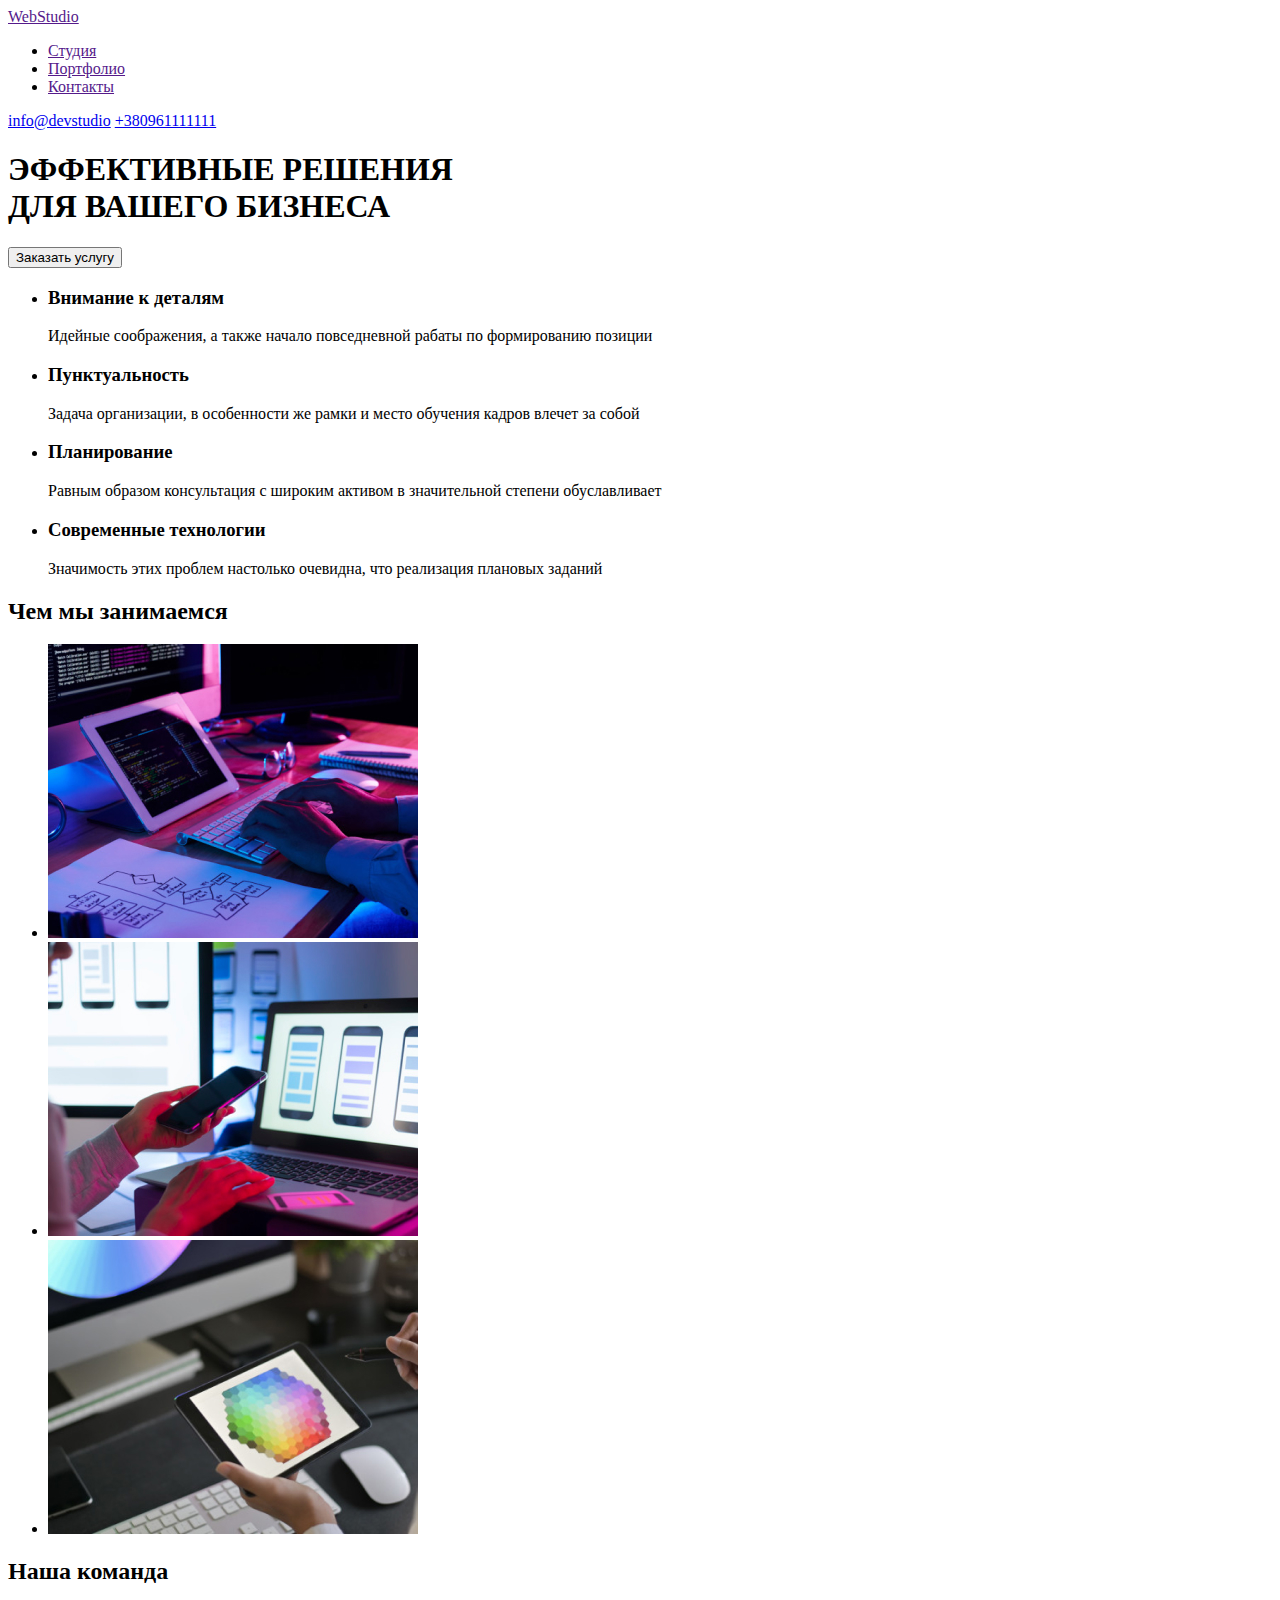
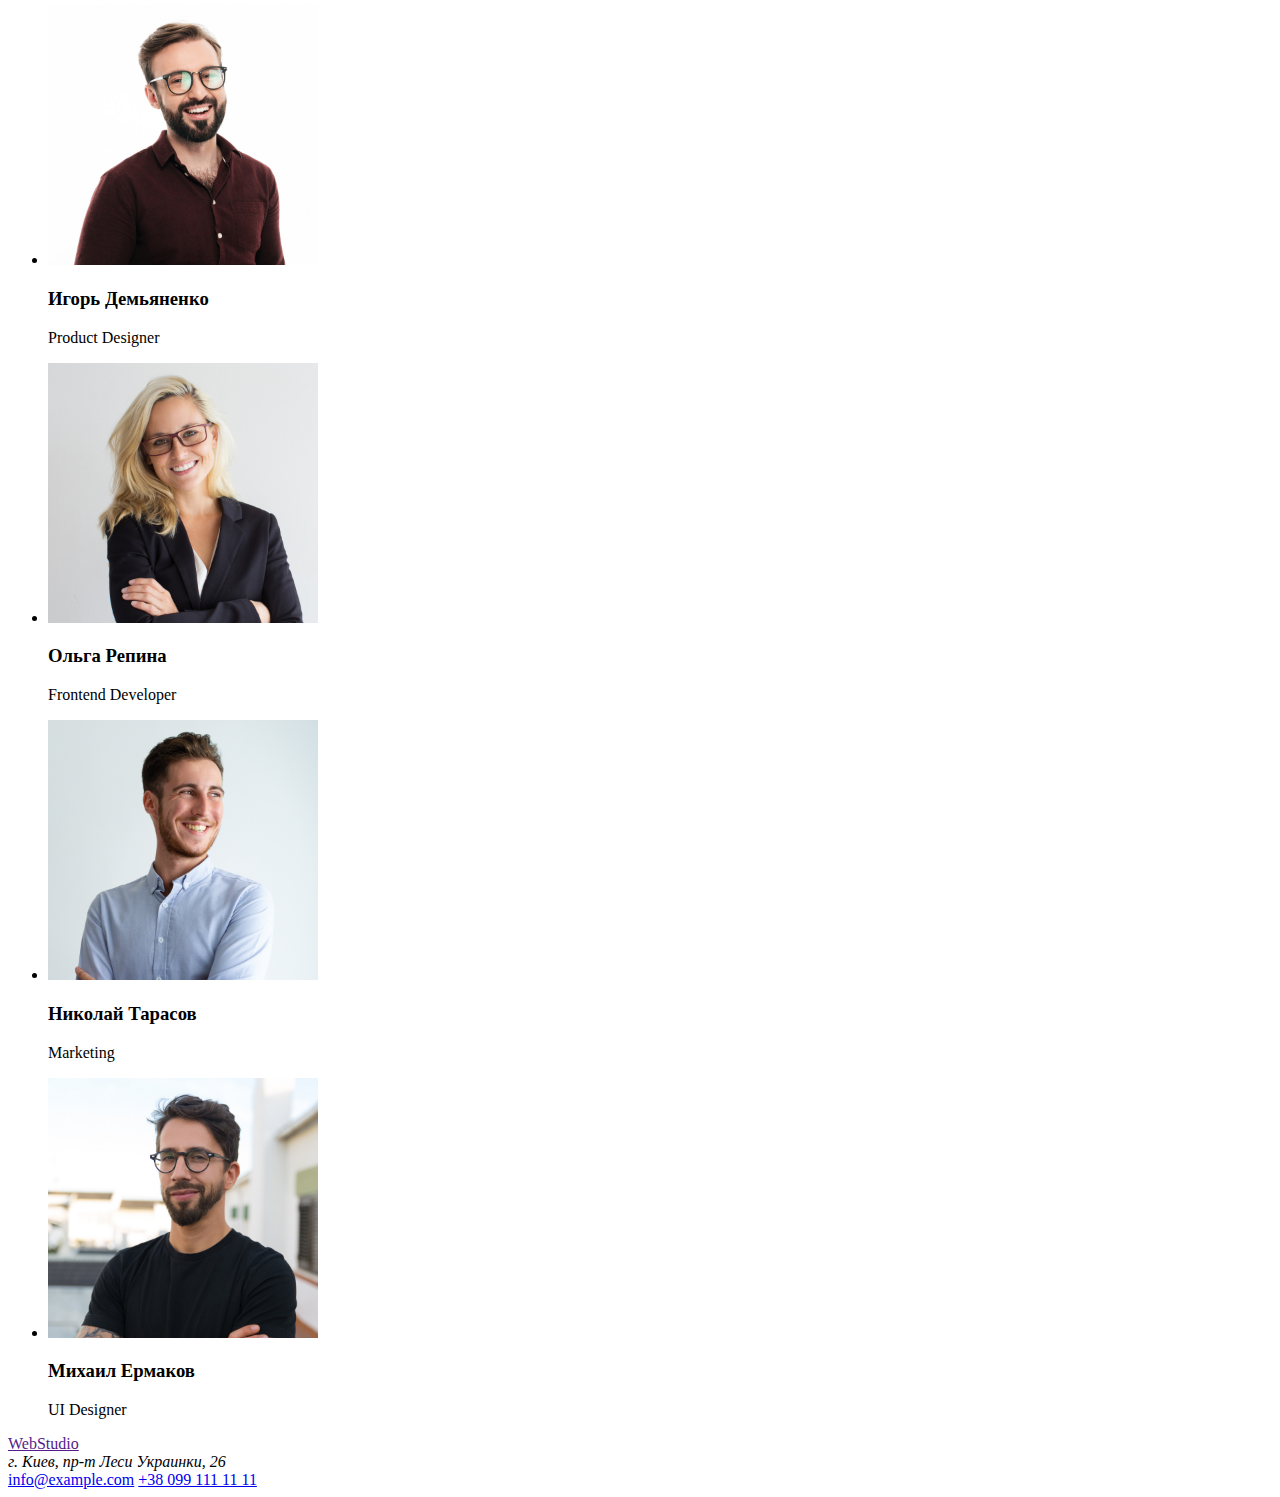
==== index.html @ e99a3330 "Стартовые файлы" ====
<!DOCTYPE html>
<html lang="ru">
<head>
    <meta charset="UTF-8">
    <meta http-equiv="X-UA-Compatible" content="IE=edge">
    <meta name="viewport" content="width=device-width, initial-scale=1.0">
    <title>Document</title>
</head>
<body>
    <header>
            <nav>
                <a href="">WebStudio</a>
                <ul>
                    <li><a href="">Студия</a></li>
                    <li><a href="">Портфолио</a></li>
                    <li><a href="">Контакты</a></li>
                </ul>
            </nav>
            <div><a href="mailto:info@devstudio.com">info@devstudio</a>
                <a href="tel:+380961111111">+380961111111</a></div>
        </header>
        <main>
        <div>
            <section>
                <h1>ЭФФЕКТИВНЫЕ РЕШЕНИЯ <br />ДЛЯ ВАШЕГО БИЗНЕСА</h1>
                <button type="button">Заказать услугу</button>
            </section>
        </div>
     <section>
         <h2 hidden>Наши преимущества</h2> 
            <ul>
                <li>
                    <h3>Внимание к деталям</h3>
                    <p>Идейные соображения, а также начало повседневной рабаты по формированию позиции</p>
                </li>
                <li>
                    <h3>Пунктуальность</h3>
                    <p>Задача организации, в особенности же рамки и место обучения кадров влечет за собой</p>
                </li>
                <li>
                    <h3>Планирование</h3>
                    <p>Равным образом консультация с широким активом в значительной степени обуславливает</p>
                </li>
                <li>
                    <h3>Современные технологии</h3>
                    <p>Значимость этих проблем настолько очевидна, что реализация плановых заданий</p>
                </li>
            </ul>
        </section>
            <section>
                <h2>Чем мы занимаемся</h2>
                <ul>
                    <li>
                <img src="./images/box1.jpg" alt="Программист изображений работает за столом в офисе" width="370"
                    height="294" />
                    </li>
                    <li>
                <img src="./images/box2.jpg"
                    alt="Веб-дизайнеры пользовательского интерфейса разрабатывают приложения для смартфонов, команда разработчиков работает над интерфейсом мобильных телефонов"
                    width="370" height="294" />
                    </li>
                    <li>
                <img src="./images/box3.jpg" alt="Креативный художник веб-дизайна с рабочим графическим планшетом для выбора цвета"
                    width="370" height="294" />
                    </li>
                    </ul>
            </section>
            <section>
                <h2>Наша команда</h2>
                <ul>
                    <li>
                    <img src="./images/team_card1.jpg" alt="Дизайнер" width="270" height="260" />
                    <h3>Игорь Демьяненко</h3>
                    <p lang="en">Product Designer</p>
                    </li>
                    <li>         
                    <img src="./images/team_card2.jpg" alt="Фронтенд-разработчик" width="270" height="260" />
                   <h3>Ольга Репина</h3>
                   <p lang="en">Frontend Developer</p>
                    </li>
                    <li>
                    <img src="./images/team_card3.jpg" alt="Маркетинг" width="270" height="260" />
                   <h3>Николай Тарасов</h3>
                    <p lang="en">Marketing</p>
                    </li>
                    <li>
                   <img src="./images/team_card4.jpg" alt="Веб-дизайнеры" width="270" height="260" />
                    <h3>Михаил Ермаков</h3>
                    <p lang="en">UI Designer</p>
                    </li>
                  </ul>
            </section>
        </main>
        <footer>
            <a href="">WebStudio</a>
            <address>г. Киев, пр-т Леси Украинки, 26 </address>
           <div>
            <a href="info@example.com">info@example.com</a>
             <a href="tel:+3809911111111">+38 099 111 11 11</a></div>
        </footer>
    </body>
    
    </html>
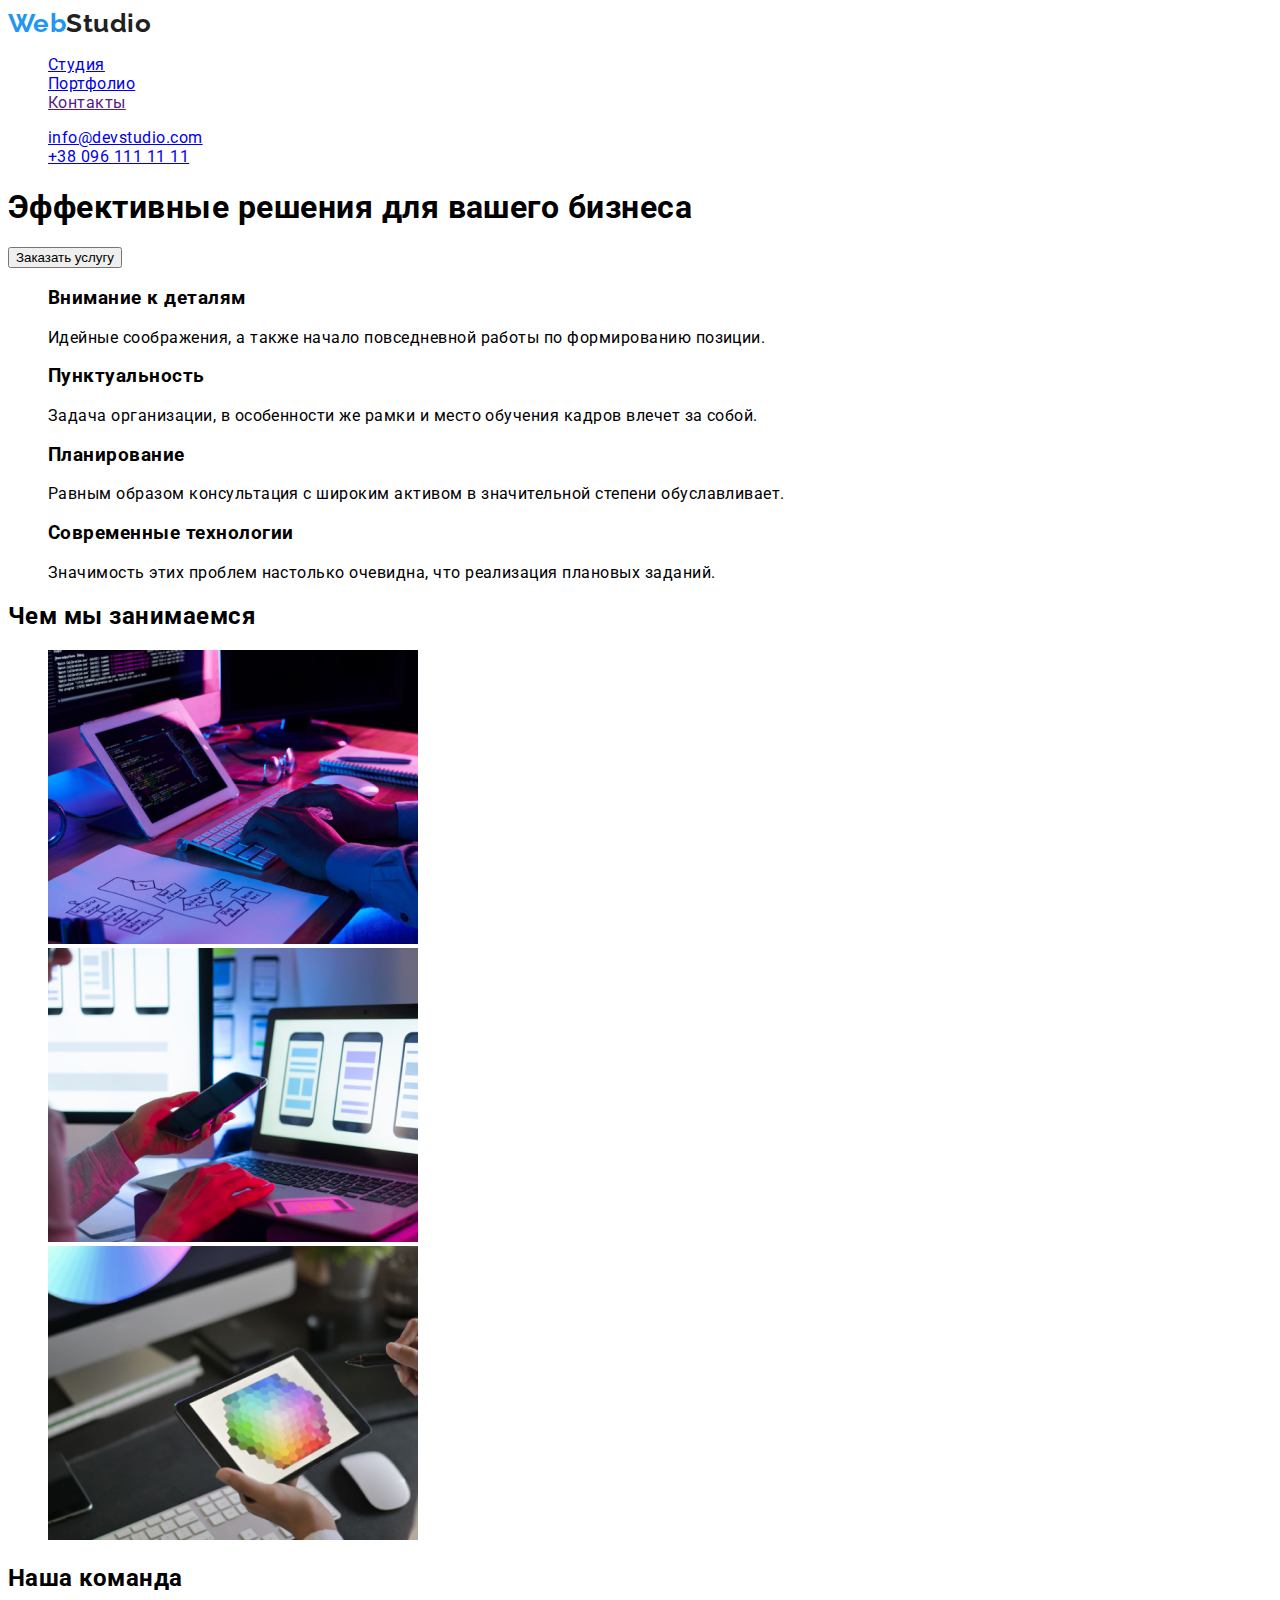
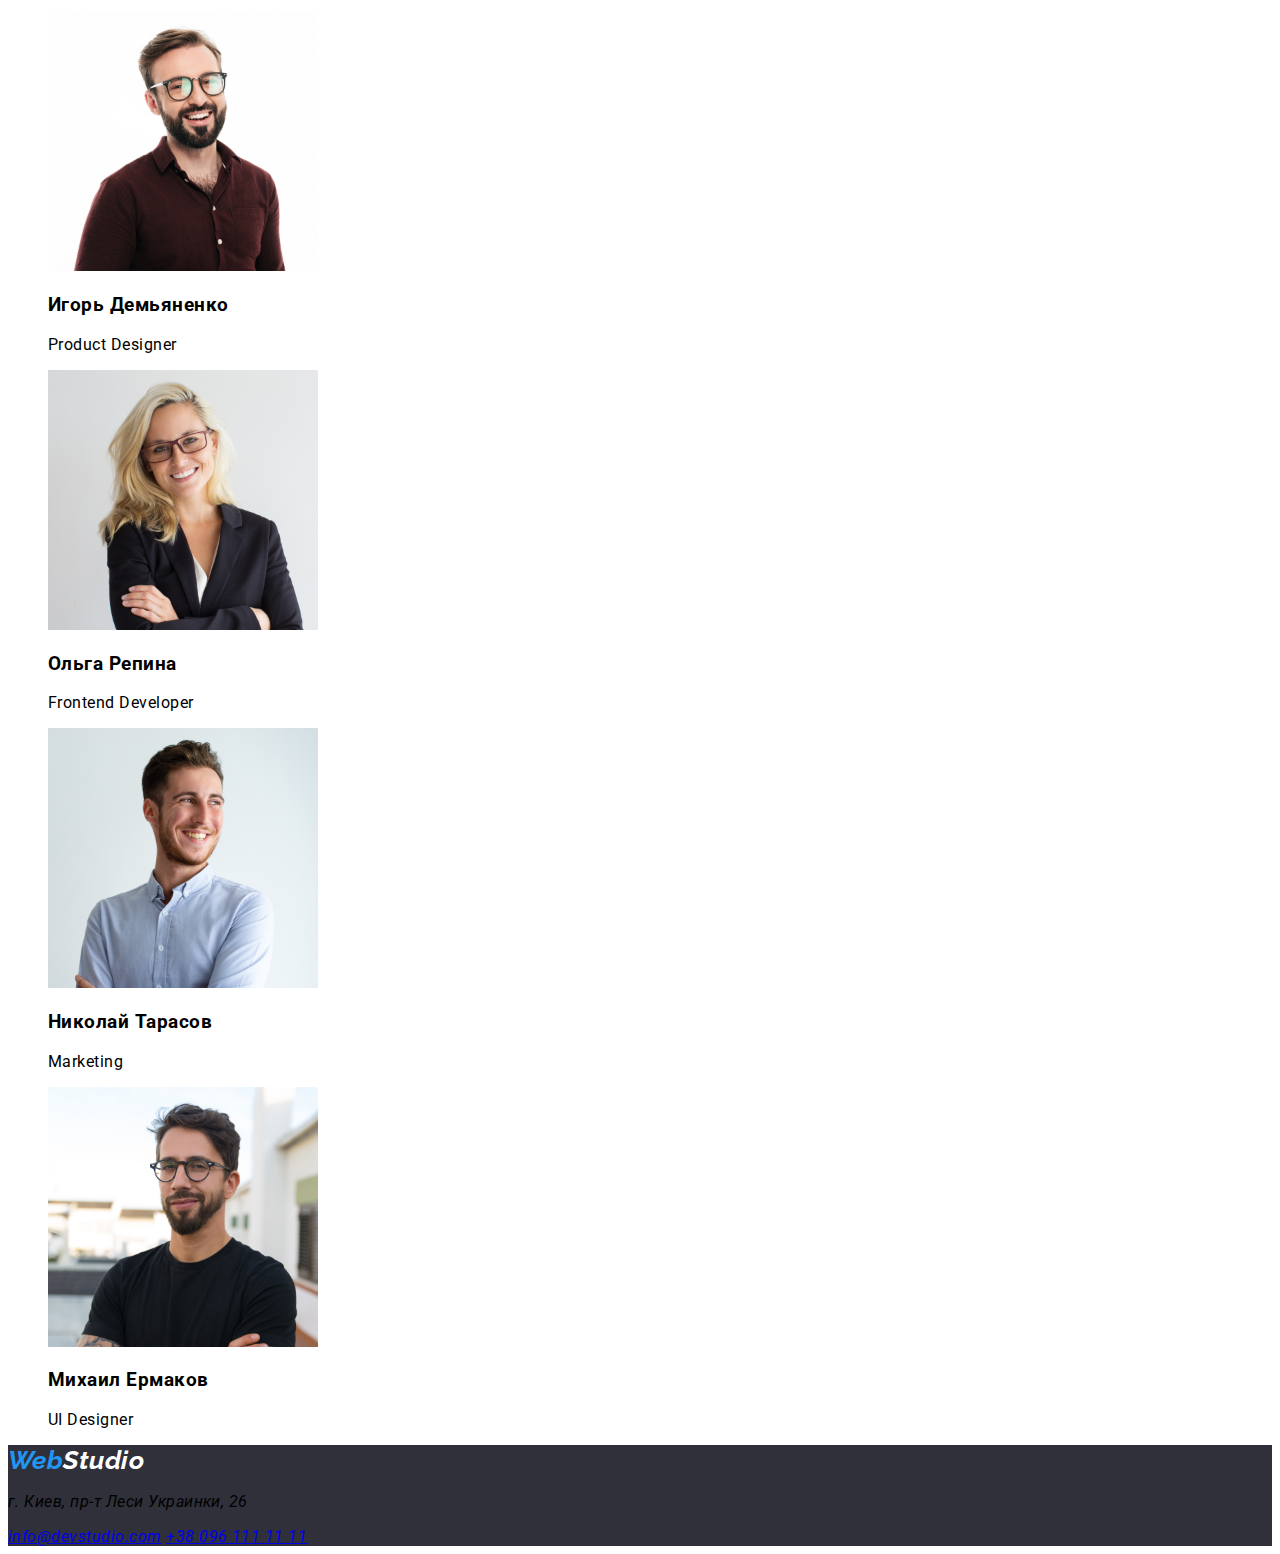
==== commit a80279af: "правки" ====
--- a/index.html
+++ b/index.html
@@ -1,104 +1,135 @@
 <!DOCTYPE html>
-<html lang="ru">
-<head>
-    <meta charset="UTF-8">
-    <meta http-equiv="X-UA-Compatible" content="IE=edge">
-    <meta name="viewport" content="width=device-width, initial-scale=1.0">
-    <title>Document</title>
-</head>
-<body>
-    <header>
+    <html lang="ru">
+    
+    <head>
+        <meta charset="UTF-8" />
+        <meta name="viewport" content="width=device-width, initial-scale=1.0" />
+        <title>Document</title>
+        <link
+            href="https://fonts.googleapis.com/css2?family=Raleway:wght@700&family=Roboto:wght@400;500;700;900&display=swap"
+            rel="stylesheet">
+        <link rel="stylesheet" href="./css/styles.css">
+    
+    </head>
+    
+    <body>
+        <header>
             <nav>
-                <a href="">WebStudio</a>
-                <ul>
-                    <li><a href="">Студия</a></li>
-                    <li><a href="">Портфолио</a></li>
-                    <li><a href="">Контакты</a></li>
+                <a class="logo-header" href="./index.html"><span class="logo-color">Web</span>Studio</a>
+    
+                <ul class="header-nav list">
+                    <li><a href="./index.html" class="contact-list">Студия</a></li>
+                    <li><a href="./portfolio.html" class="contact-list">Портфолио</a></li>
+                    <li><a href="" class="contact-list">Контакты</a></li>
                 </ul>
             </nav>
-            <div><a href="mailto:info@devstudio.com">info@devstudio</a>
-                <a href="tel:+380961111111">+380961111111</a></div>
-        </header>
-        <main>
-        <div>
-            <section>
-                <h1>ЭФФЕКТИВНЫЕ РЕШЕНИЯ <br />ДЛЯ ВАШЕГО БИЗНЕСА</h1>
-                <button type="button">Заказать услугу</button>
-            </section>
-        </div>
-     <section>
-         <h2 hidden>Наши преимущества</h2> 
-            <ul>
+    
+            <ul class="header-contact list">
                 <li>
-                    <h3>Внимание к деталям</h3>
-                    <p>Идейные соображения, а также начало повседневной рабаты по формированию позиции</p>
+                    <a href="mailto:info@devstudio.com" class="contact-list">info@devstudio.com</a>
                 </li>
                 <li>
-                    <h3>Пунктуальность</h3>
-                    <p>Задача организации, в особенности же рамки и место обучения кадров влечет за собой</p>
-                </li>
-                <li>
-                    <h3>Планирование</h3>
-                    <p>Равным образом консультация с широким активом в значительной степени обуславливает</p>
-                </li>
-                <li>
-                    <h3>Современные технологии</h3>
-                    <p>Значимость этих проблем настолько очевидна, что реализация плановых заданий</p>
+                    <a href="tel:+380961111111" class="contact-list">+38 096 111 11 11</a>
                 </li>
             </ul>
-        </section>
-            <section>
-                <h2>Чем мы занимаемся</h2>
-                <ul>
+        </header>
+    
+        <main>
+            <section class="banner">
+                <h1 class="title">Эффективные решения для вашего бизнеса</h1>
+                <button type="button" class="button-primary">Заказать услугу</button>
+            </section>
+    
+            <section class="features">
+                <ul class="list">
                     <li>
-                <img src="./images/box1.jpg" alt="Программист изображений работает за столом в офисе" width="370"
+                        <h3 class="title-three">Внимание к деталям</h3>
+                        <p class="text">
+                            Идейные соображения, а также начало повседневной работы по
+                            формированию позиции.
+                        </p>
+                    </li>
+                    <li>
+                        <h3 class="title-three">Пунктуальность</h3>
+                        <p class="text">
+                            Задача организации, в особенности же рамки и место обучения кадров
+                            влечет за собой.
+                        </p>
+                    </li>
+                    <li>
+                        <h3 class="title-three">Планирование</h3>
+                        <p class="text">
+                            Равным образом консультация с широким активом в значительной
+                            степени обуславливает.
+                        </p>
+                    </li>
+                    <li>
+                        <h3 class="title-three">Современные технологии</h3>
+                        <p class="text">
+                            Значимость этих проблем настолько очевидна, что реализация
+                            плановых заданий.
+                        </p>
+                    </li>
+                </ul>
+            </section>
+    
+            <section class="activity">
+                <h2 class="title-two">Чем мы занимаемся</h2>
+                <ul class="list">
+                    <li>
+                        <img src="./images/box1.jpg" alt="Программист изображений работает за столом в офисе" width="370"
                     height="294" />
                     </li>
                     <li>
-                <img src="./images/box2.jpg"
+                        <img src="./images/box2.jpg"
                     alt="Веб-дизайнеры пользовательского интерфейса разрабатывают приложения для смартфонов, команда разработчиков работает над интерфейсом мобильных телефонов"
                     width="370" height="294" />
                     </li>
                     <li>
-                <img src="./images/box3.jpg" alt="Креативный художник веб-дизайна с рабочим графическим планшетом для выбора цвета"
+                        <img src="./images/box3.jpg" alt="Креативный художник веб-дизайна с рабочим графическим планшетом для выбора цвета"
                     width="370" height="294" />
                     </li>
-                    </ul>
+                </ul>
             </section>
-            <section>
-                <h2>Наша команда</h2>
-                <ul>
+    
+            <section class="team">
+                <h2 class="title-two">Наша команда</h2>
+                <ul class="list">
                     <li>
-                    <img src="./images/team_card1.jpg" alt="Дизайнер" width="270" height="260" />
-                    <h3>Игорь Демьяненко</h3>
-                    <p lang="en">Product Designer</p>
-                    </li>
-                    <li>         
-                    <img src="./images/team_card2.jpg" alt="Фронтенд-разработчик" width="270" height="260" />
-                   <h3>Ольга Репина</h3>
-                   <p lang="en">Frontend Developer</p>
+                        <img src="./images/team_card1.jpg" alt="Дизайнер" width="270" height="260" />
+                        <h3 class="team-list">Игорь Демьяненко</h3>
+                        <p class="profession">Product Designer</p>
                     </li>
                     <li>
-                    <img src="./images/team_card3.jpg" alt="Маркетинг" width="270" height="260" />
-                   <h3>Николай Тарасов</h3>
-                    <p lang="en">Marketing</p>
+                        <img src="./images/team_card2.jpg" alt="Фронтенд-разработчик" width="270" height="260" />
+                        <h3 class="team-list">Ольга Репина</h3>
+                        <p class="profession">Frontend Developer</p>
                     </li>
                     <li>
-                   <img src="./images/team_card4.jpg" alt="Веб-дизайнеры" width="270" height="260" />
-                    <h3>Михаил Ермаков</h3>
-                    <p lang="en">UI Designer</p>
+                        <img src="./images/team_card3.jpg" alt="Маркетинг" width="270" height="260" />
+                        <h3 class="team-list">Николай Тарасов</h3>
+                        <p class="profession">Marketing</p>
                     </li>
-                  </ul>
+                    <li>
+                        <img src="./images/team_card4.jpg" alt="Веб-дизайнеры" width="270" height="260" />
+                        <h3 class="team-list">Михаил Ермаков</h3>
+                        <p class="profession">UI Designer</p>
+                    </li>
+                </ul>
             </section>
         </main>
+    
         <footer>
-            <a href="">WebStudio</a>
-            <address>г. Киев, пр-т Леси Украинки, 26 </address>
-           <div>
-            <a href="info@example.com">info@example.com</a>
-             <a href="tel:+3809911111111">+38 099 111 11 11</a></div>
+    
+    
+            <address class="banner-footer list">
+                <a class="logo-footer" href="./index.html"><span class="logo-color">Web</span><span
+                        class="logo-studio">Studio</span></a>
+                <p class="adress-line">г. Киев, пр-т Леси Украинки, 26</p>
+                <a href="mailto:info@devstudio.com" class="adress-list">info@devstudio.com</a>
+                <a href="tel:+380961111111" class="adress-list">+38 096 111 11 11</a>
+            </address>
         </footer>
     </body>
     
-    </html>
-   +    </html>--- a/css/styles.css
+++ b/css/styles.css
@@ -0,0 +1,115 @@
+:root {
+  --primary-text-color: #212121;
+  --secondary-text-color: #757575;
+  --accent-color: #2196f3;
+  --white-color: #ffffff;
+  --button-bg-color: #f5f4fa;
+}
+
+body {
+  background-color: #ffffff;
+  color: var(--primiry-text-color);
+  font-family: Roboto, sans-serif;
+  letter-spacing: 0.03em;
+}
+
+.list {
+  list-style: none;
+}
+
+/* header */
+.logo-header {
+  font-family: Raleway, sans-serif;
+  color: var(--primary-text-color);
+  font-weight: 700;
+  font-size: 26px;
+  line-height: 1.2;
+  text-decoration: none;
+}
+
+.logo-color {
+  color: var(--accent-color);
+}
+
+.site-nav .link {
+  font-weight: 500;
+  font-size: 14px;
+  line-height: 1.14;
+  letter-spacing: 0.02em;
+  color: var(--primary-text-color);
+  text-decoration: none;
+}
+
+.site-nav .link:hover,
+.site-nav .link:focus {
+  color: var(--accent-color);
+}
+
+.site-nav .link.current {
+  color: var(--accent-color);
+}
+
+.site-contacts .link {
+  font-weight: 500;
+  font-size: 14px;
+  line-height: 1.14;
+  letter-spacing: 0.02em;
+  color: var(--secondary-text-color);
+  text-decoration: none;
+}
+
+/* links */
+.site-contacts .link:hover,
+.site-contacts .link:focus {
+  color: var(--accent-color);
+}
+
+/* footer */
+footer {
+  background-color: #2f303a;
+}
+
+.logo-footer {
+  font-family: Raleway, sans-serif;
+  font-weight: 700;
+  font-size: 26px;
+  line-height: 1.2;
+  color: var(--white-color);
+  text-decoration: none;
+}
+
+.office {
+  font-style: normal;
+  font-weight: normal;
+  font-size: 14px;
+  line-height: 1.7;
+  color: var(--white-color);
+}
+
+.mail-footer {
+  font-style: normal;
+  font-weight: normal;
+  font-size: 14px;
+  line-height: 1.7;
+  color: var(--secondary-text-color);
+  text-decoration: none;
+}
+
+.mail-footer:hover,
+.mail-footer:focus {
+  color: var(--accent-color);
+}
+
+.tel-footer {
+  font-style: normal;
+  font-weight: normal;
+  font-size: 14px;
+  line-height: 1.7;
+  color: var(--secondary-text-color);
+  text-decoration: none;
+}
+
+.tel-footer:hover,
+.tel-footer:focus {
+  color: var(--accent-color);
+}
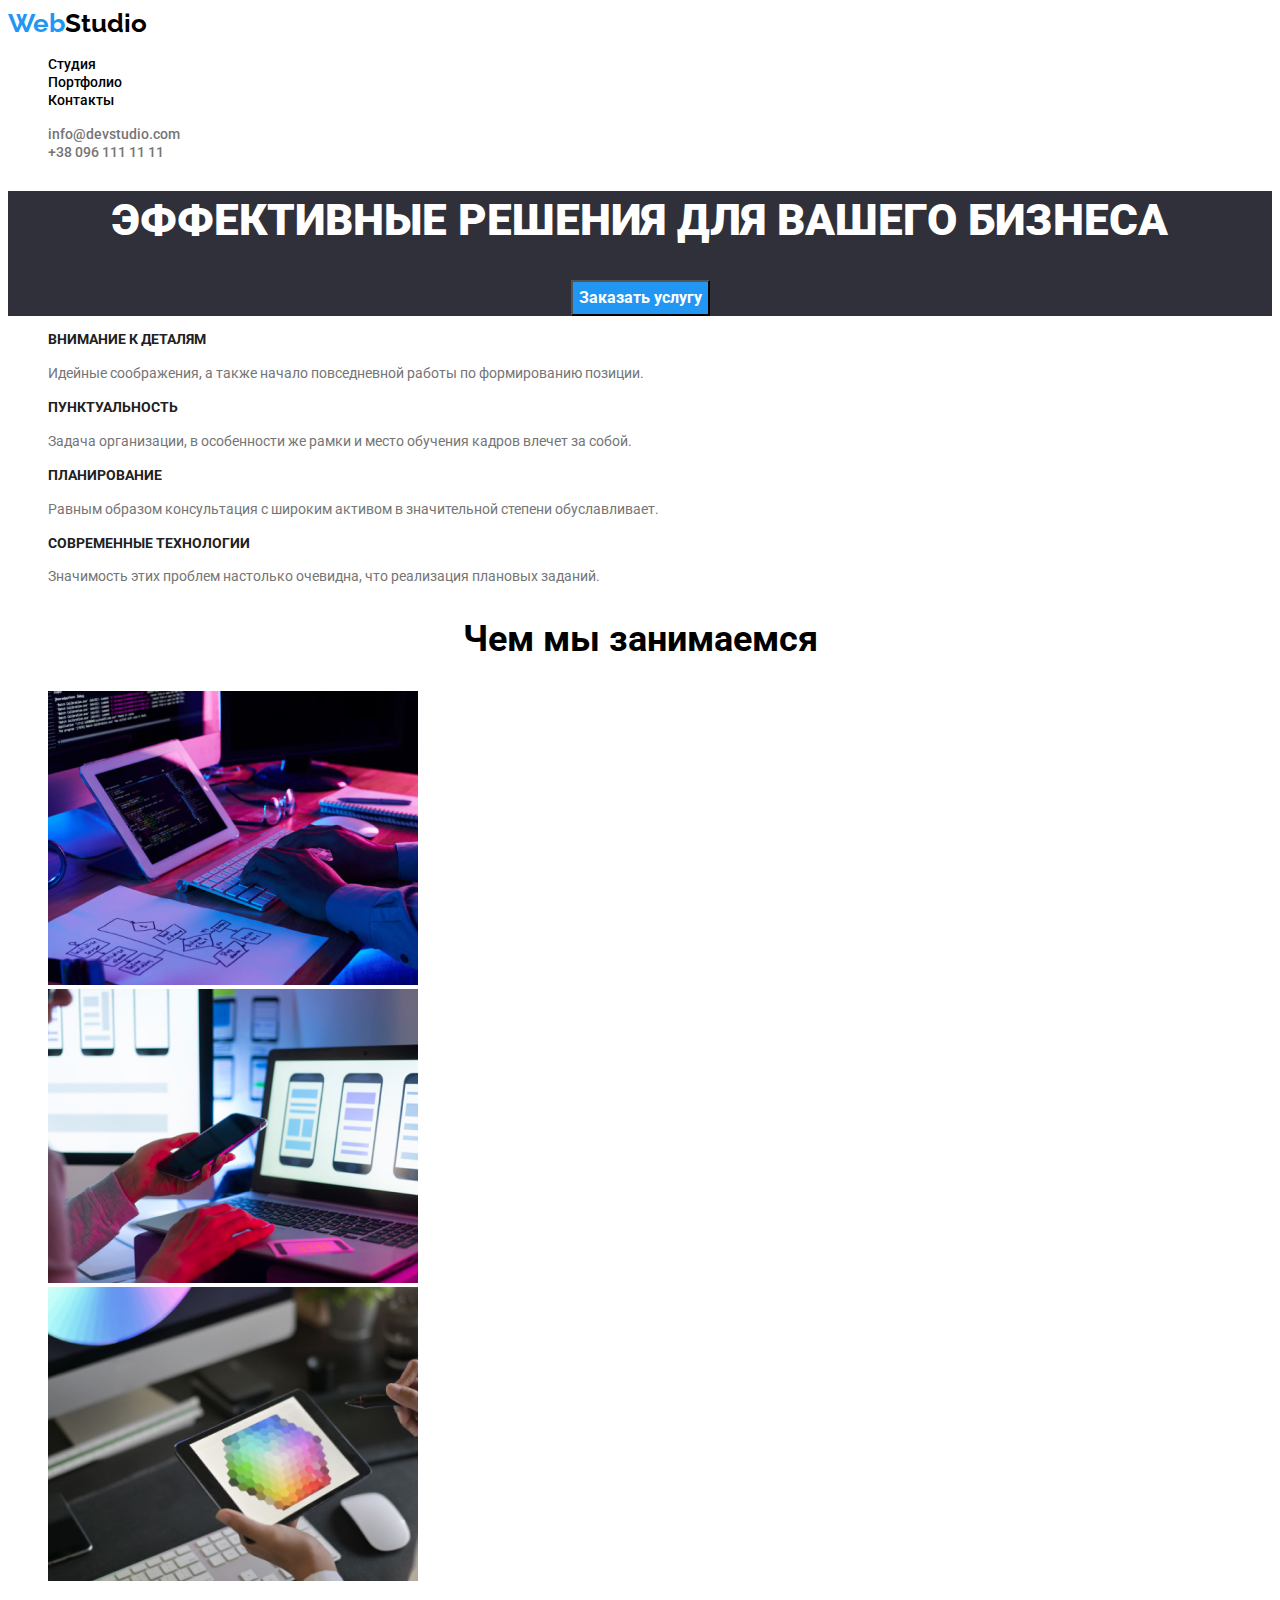
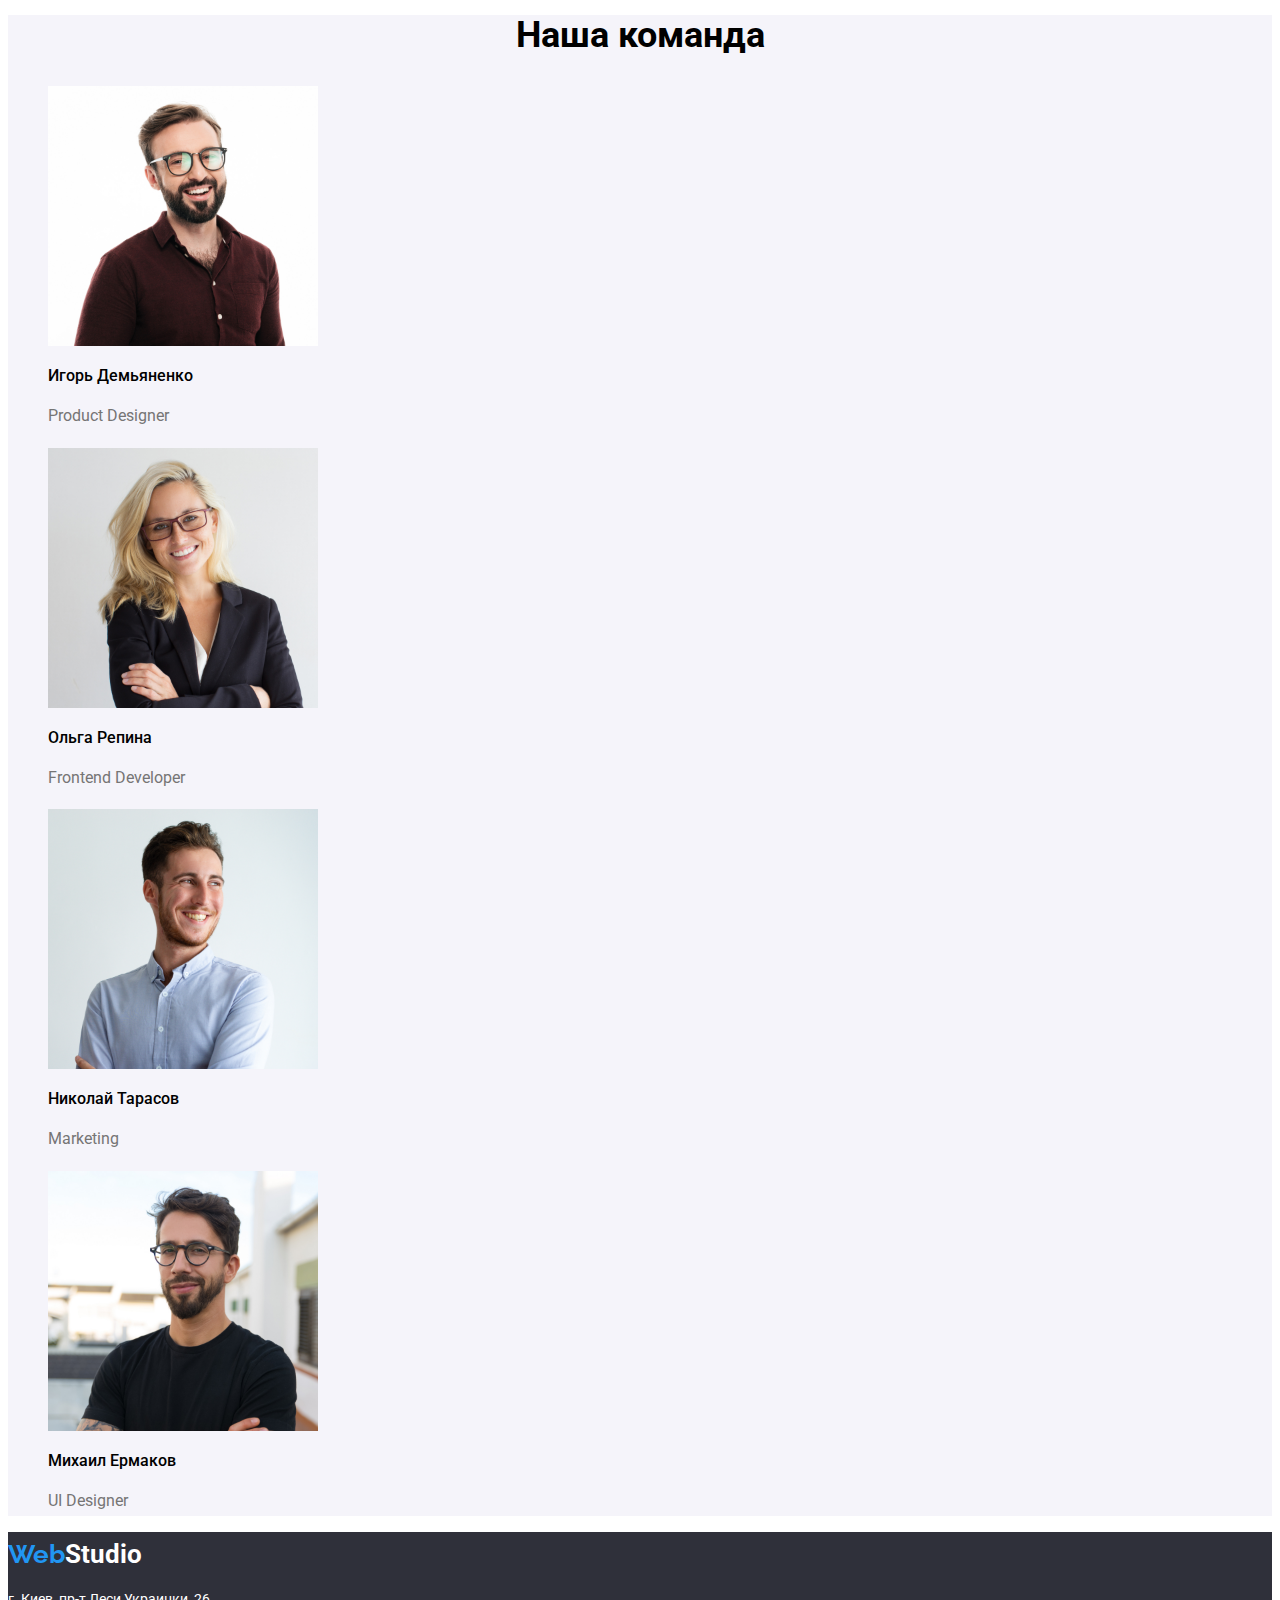
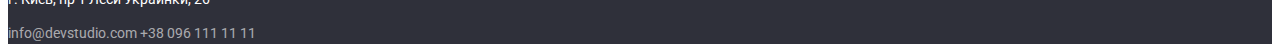
==== commit cc83ab59: "правки" ====
--- a/index.html
+++ b/index.html
@@ -36,35 +36,35 @@
     
         <main>
             <section class="banner">
-                <h1 class="title">Эффективные решения для вашего бизнеса</h1>
+                <h1 class="title">ЭФФЕКТИВНЫЕ РЕШЕНИЯ ДЛЯ ВАШЕГО БИЗНЕСА</h1>
                 <button type="button" class="button-primary">Заказать услугу</button>
             </section>
     
             <section class="features">
                 <ul class="list">
                     <li>
-                        <h3 class="title-three">Внимание к деталям</h3>
+                        <h3 class="title-three">ВНИМАНИЕ К ДЕТАЛЯМ</h3>
                         <p class="text">
                             Идейные соображения, а также начало повседневной работы по
                             формированию позиции.
                         </p>
                     </li>
                     <li>
-                        <h3 class="title-three">Пунктуальность</h3>
+                        <h3 class="title-three">ПУНКТУАЛЬНОСТЬ</h3>
                         <p class="text">
                             Задача организации, в особенности же рамки и место обучения кадров
                             влечет за собой.
                         </p>
                     </li>
                     <li>
-                        <h3 class="title-three">Планирование</h3>
+                        <h3 class="title-three">ПЛАНИРОВАНИЕ</h3>
                         <p class="text">
                             Равным образом консультация с широким активом в значительной
                             степени обуславливает.
                         </p>
                     </li>
                     <li>
-                        <h3 class="title-three">Современные технологии</h3>
+                        <h3 class="title-three">СОВРЕМЕННЫЕ ТЕХНОЛОГИИ</h3>
                         <p class="text">
                             Значимость этих проблем настолько очевидна, что реализация
                             плановых заданий.
--- a/css/styles.css
+++ b/css/styles.css
@@ -1,115 +1,240 @@
 :root {
-  --primary-text-color: #212121;
-  --secondary-text-color: #757575;
-  --accent-color: #2196f3;
-  --white-color: #ffffff;
-  --button-bg-color: #f5f4fa;
-}
-
-body {
-  background-color: #ffffff;
-  color: var(--primiry-text-color);
-  font-family: Roboto, sans-serif;
+  --primary-text-color: #2196F3; var(--primary-text-color);
+  --title-text-color: black var(--title-text-color);
+  --accent-color: blue var(--accent-color);
+  --prmary-white-color: white var(--prmary-white-color);
+  --Logo-blue-color: #2196f3;
+  --Logo-black-color: #000000;
+  --Logo-white-color: #ffffff;
+  --h2-text-color: #212121;
+  --p-text-color: #757575;
+  --footer-header-background: #2f303a;
+  --our-team-background: #f5f4fa;
+}
+}
+.body {
+  font-family: "Roboto", "sans-serif";
+  color: var(--title-text-color);
+
+}
+
+
+/* <------MAIN ----
+Section banner */
+.banner {
+  background-color: #2F303A;
+  text-align: center;
+}
+
+.title { 
+color: white;
+font-family: "Roboto", "sans-serif";
+font-weight: 900;
+font-size: 44px;
+line-height: 1.36
+}
+
+ .button-primary {
+  color: white;
+background-color: #2196F3;
+font-family: "Roboto", "sans-serif";
+font-weight: 700;
+font-size: 16px;
+line-height: 1.87;
+}
+
+/* Section features*/
+.title-three{
+  font-family: "Roboto", "sans-serif";
+font-weight: 700;
+font-size: 14px;
+line-height: 1.14;
+color: #212121;
+}
+
+.text{
+  font-family: "Roboto", "sans-serif";
+font-weight: 400;
+font-size: 14px;
+line-height: 1.71;
+color: #757575;
+}
+
+/* section activity */
+.title-two{
+font-family: "Roboto", "sans-serif";
+font-weight: 700;
+font-size: 36px;
+line-height: 1.16;
+text-align: center
+}
+.no-display {
+  display: none;
+}
+ul {
+  list-style-type: none;
+}
+button.filter {
+  padding: 6px 22px 6px 22px;
+  color: var(--h2-text-color);
+  background-color: var(--our-team-background);
+  font-style: normal;
+  font-weight: 500;
+  font-size: 16px;
+  line-height: 26px;
+  text-align: center;
   letter-spacing: 0.03em;
-}
-
-.list {
-  list-style: none;
-}
-
-/* header */
+  border-radius: 4px;
+  box-shadow: none;
+  border: none;
+}
+button.filter:hover,
+button.active:focus {
+  color: var(--Logo-white-color);
+  background-color: var(--Logo-blue-color);
+  font-style: normal;
+  font-weight: 500;
+  font-size: 16px;
+  line-height: 26px;
+  text-align: center;
+  letter-spacing: 0.03em;
+  border-color: var(--Logo-white-color);
+  box-shadow: 0px 4px 5px 0 rgba(0, 0, 0, 0.5); /* Параметры тени */
+}
+.search-menu {
+  display: flex;
+  justify-content: center;
+  margin-top: 87px;
+  margin-bottom: 50px;
+}
+.search-menu > li:not(:last-child) {
+  margin-right: 8px;
+}
+
+/* section team */
+.team{background: #F5F4FA;}
+
+.team-list{
+font-family: "Roboto", "sans-serif";
+font-weight: 500;
+font-size: 16px;
+line-height: 1.9p;
+}
+
+.profession{
+font-family: "Roboto", "sans-serif";
+font-weight: 400;
+font-size: 16px;
+line-height: 1.9;
+color: #757575;
+}
+
+
+/* LOGO */
 .logo-header {
-  font-family: Raleway, sans-serif;
-  color: var(--primary-text-color);
+  color: var(--title-text-color);
+  font-family: "Raleway", "sans-serif";
+  font-style: normal;
   font-weight: 700;
   font-size: 26px;
   line-height: 1.2;
-  text-decoration: none;
-}
-
+  text-decoration: none
+}
+    
 .logo-color {
-  color: var(--accent-color);
-}
-
-.site-nav .link {
-  font-weight: 500;
-  font-size: 14px;
-  line-height: 1.14;
-  letter-spacing: 0.02em;
   color: var(--primary-text-color);
-  text-decoration: none;
-}
-
-.site-nav .link:hover,
-.site-nav .link:focus {
-  color: var(--accent-color);
-}
-
-.site-nav .link.current {
-  color: var(--accent-color);
-}
-
-.site-contacts .link {
-  font-weight: 500;
-  font-size: 14px;
-  line-height: 1.14;
-  letter-spacing: 0.02em;
-  color: var(--secondary-text-color);
-  text-decoration: none;
-}
-
-/* links */
-.site-contacts .link:hover,
-.site-contacts .link:focus {
-  color: var(--accent-color);
-}
-
-/* footer */
-footer {
-  background-color: #2f303a;
-}
-
-.logo-footer {
-  font-family: Raleway, sans-serif;
+  font-family: "Raleway", "sans-serif";
+  font-style: normal;
   font-weight: 700;
   font-size: 26px;
   line-height: 1.2;
-  color: var(--white-color);
+  text-decoration: none
+}
+/* Header */
+.header-contact .contact-list,
+.header-nav .contact-list{ 
   text-decoration: none;
-}
-
-.office {
-  font-style: normal;
-  font-weight: normal;
-  font-size: 14px;
+  
+  
+   color: var(--title-text-color);
+font-style: normal;
+font-weight: 500;
+font-size: 14px;
+line-height: 1.14;
+}
+
+/* Contacts */
+.contact-list:focus,
+.contact-list:hover { 
+    color: var(--primary-text-color);
+}
+.contact-list { 
+font-family: "Roboto", "sans-serif";
+font-weight: 500;
+font-size: 14px;
+line-height: 1.42;
+color: black
+}
+
+
+
+.header-contact .contact-list:focus,
+.header-contact .contact-list:hover {
+  color: var(--primary-text-color);
+}
+
+.header-contact .contact-list {
+  color: #757575;
+}
+.list  {
+  list-style: none;
+}
+.banner-footer .adress-list {
+
+  
+  text-decoration: none;
+ color: rgba(255, 255, 255, 0.6);
+}
+
+.banner-footer{
+background-color: #2F303A;
+font-family: "Roboto", "sans-serif";
+font-style: normal;
+font-weight: 400;
+font-size: 14px;
+line-height: 1.42;
+}
+ .adress-line{
+   color:#FFFFFF;
+  }
+
+.adress-list:focus,
+.adress-list:hover
+{
+  color: var(--primary-text-color);
+}
+
+.logo-studio{
+  color: white
+  font-family: "Raleway", "sans-serif";
+  font-style: normal;
+  font-weight: 700;
+  font-size: 26px;
   line-height: 1.7;
-  color: var(--white-color);
-}
-
-.mail-footer {
-  font-style: normal;
-  font-weight: normal;
-  font-size: 14px;
-  line-height: 1.7;
-  color: var(--secondary-text-color);
+  text-decoration: none
+}
+.logo-footer{
   text-decoration: none;
-}
-
-.mail-footer:hover,
-.mail-footer:focus {
-  color: var(--accent-color);
-}
-
-.tel-footer {
-  font-style: normal;
-  font-weight: normal;
-  font-size: 14px;
-  line-height: 1.7;
-  color: var(--secondary-text-color);
-  text-decoration: none;
-}
-
-.tel-footer:hover,
-.tel-footer:focus {
-  color: var(--accent-color);
-}
+    color: white
+}
+.title-portfolio {
+font-family:"Roboto";
+font-style: normal;
+font-weight: bold;
+font-size: 18px;
+line-height: 2;
+/* identical to box height, or 200% */
+
+letter-spacing: 0.06em;
+
+color: #212121;
